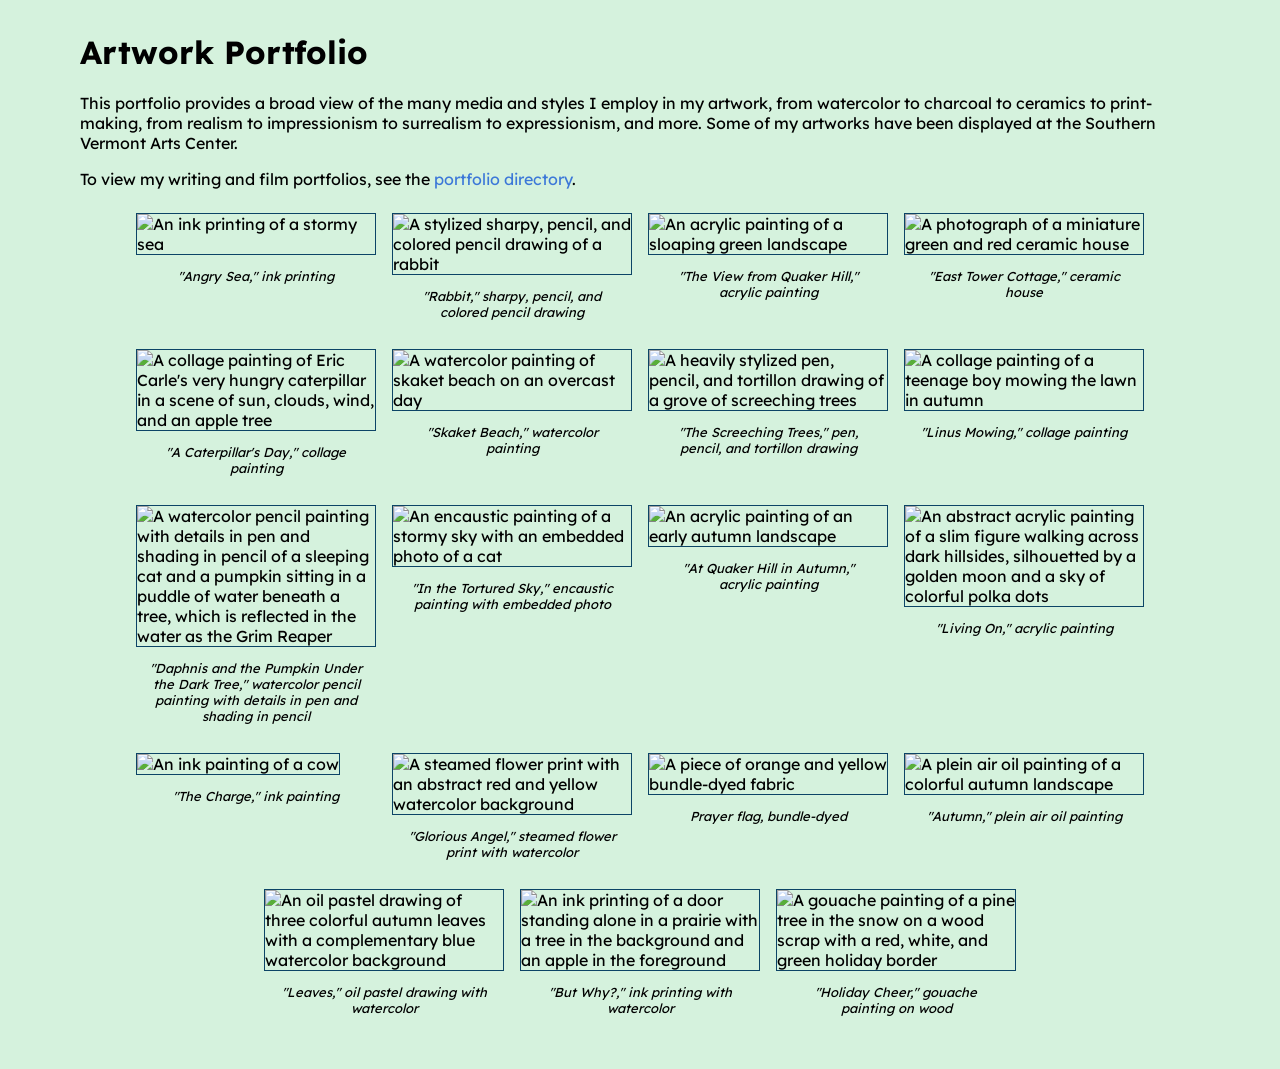
==== artwork.html @ 4b111781 "Update artwork.html" ====
<!DOCTYPE html>
<html lang="en">
	<head>
		<meta charset="utf-8">
		<title>Artwork Portfolio | Noel Tucker</title>
		<link rel="stylesheet" href="styles.css"/>
	</head>
	<body>
		<h1>Artwork Portfolio</h1>
		<p>This portfolio provides a broad view of the many media and styles I employ in my artwork, from watercolor to charcoal to ceramics to print-making, from realism to impressionism to surrealism to expressionism, and more. Some of my artworks have been displayed at the Southern Vermont Arts Center.</p>
		<p>To view my writing and film portfolios, see the <a href="/portfolio">portfolio directory</a>.</p>
		<div class="gallery">
			<div class="gallery-image">
				<img src="angry-sea.jpg" alt="An ink printing of a stormy sea">
				<div class="caption">"Angry Sea," ink printing</div>
			</div>
			<div class="gallery-image">
				<img src="rabbit.jpg" alt="A stylized sharpy, pencil, and colored pencil drawing of a rabbit">
				<div class="caption">"Rabbit," sharpy, pencil, and colored pencil drawing</div>
			</div>
			<div class="gallery-image">
				<img src="the-view-from-quaker-hill.jpg" alt="An acrylic painting of a sloaping green landscape">
				<div class="caption">"The View from Quaker Hill," acrylic painting</div>
			</div>
			<div class="gallery-image">
				<img src="east-tower-cottage.jpg" alt="A photograph of a miniature green and red ceramic house">
				<div class="caption">"East Tower Cottage," ceramic house</div>
			</div>
			<div class="gallery-image">
				<img src="a-caterpillars-day.jpg" alt="A collage painting of Eric Carle's very hungry caterpillar in a scene of sun, clouds, wind, and an apple tree">
				<div class="caption">"A Caterpillar's Day," collage painting</div>
			</div>
			<div class="gallery-image">
				<img src="skaket-beach.jpg" alt="A watercolor painting of skaket beach on an overcast day">
				<div class="caption">"Skaket Beach," watercolor painting</div>
			</div>
			<div class="gallery-image">
				<img src="the-screeching-trees.jpg" alt="A heavily stylized pen, pencil, and tortillon drawing of a grove of screeching trees">
				<div class="caption">"The Screeching Trees," pen, pencil, and tortillon drawing</div>
			</div>
			<div class="gallery-image">
				<img src="linus-mowing.jpg" alt="A collage painting of a teenage boy mowing the lawn in autumn">
				<div class="caption">"Linus Mowing," collage painting</div>
			</div>
			<div class="gallery-image">
				<img src="daphnis-and-the-pumpkin-under-the-dark-tree.jpg" alt="A watercolor pencil painting with details in pen and shading in pencil of a sleeping cat and a pumpkin sitting in a puddle of water beneath a tree, which is reflected in the water as the Grim Reaper">
				<div class="caption">"Daphnis and the Pumpkin Under the Dark Tree," watercolor pencil painting with details in pen and shading in pencil</div>
			</div>
			<div class="gallery-image">
				<img src="in-the-tortured-sky.jpg" alt="An encaustic painting of a stormy sky with an embedded photo of a cat">
				<div class="caption">"In the Tortured Sky," encaustic painting with embedded photo</div>
			</div>
			<div class="gallery-image">
				<img src="at-quaker-hill-in-autumn.jpg" alt="An acrylic painting of an early autumn landscape">
				<div class="caption">"At Quaker Hill in Autumn," acrylic painting</div>
			</div>
			<div class="gallery-image">
				<img src="living-on.jpg" alt="An abstract acrylic painting of a slim figure walking across dark hillsides, silhouetted by a golden moon and a sky of colorful polka dots">
				<div class="caption">"Living On," acrylic painting</div>
			</div>
			<div class="gallery-image">
				<img src="the-charge.jpg" alt="An ink painting of a cow">
				<div class="caption">"The Charge," ink painting</div>
			</div>
			<div class="gallery-image">
				<img src="glorious-angel.jpg" alt="A steamed flower print with an abstract red and yellow watercolor background">
				<div class="caption">"Glorious Angel," steamed flower print with watercolor</div>
			</div>
			<div class="gallery-image">
				<img src="prayer-flag.jpg" alt="A piece of orange and yellow bundle-dyed fabric">
				<div class="caption">Prayer flag, bundle-dyed</div>
			</div>
			<div class="gallery-image">
				<img src="autumn.jpg" alt="A plein air oil painting of a colorful autumn landscape">
				<div class="caption">"Autumn," plein air oil painting</div>
			</div>
			<div class="gallery-image">
				<img src="leaves.jpg" alt="An oil pastel drawing of three colorful autumn leaves with a complementary blue watercolor background">
				<div class="caption">"Leaves," oil pastel drawing with watercolor</div>
			</div>
			<div class="gallery-image">
				<img src="but-why.jpg" alt="An ink printing of a door standing alone in a prairie with a tree in the background and an apple in the foreground">
				<div class="caption">"But Why?," ink printing with watercolor</div>
			</div>
			<div class="gallery-image">
				<img src="holiday-cheer.jpg" alt="A gouache painting of a pine tree in the snow on a wood scrap with a red, white, and green holiday border">
				<div class="caption">"Holiday Cheer," gouache painting on wood</div>
			</div>
		</div>
	</body>
</html>
---- styles.css ----
@import url('https://fonts.googleapis.com/css2?family=Lexend');

body{
	background: #d5f2dd;
	font-family: 'Lexend';
	margin: 2em 5em;
}

a{
	color: #3c78d8;
	text-decoration: none;
}

.gallery{
	display: flex;
	flex-wrap: wrap;
	justify-content: center;
}

.gallery-image{
	width: 15em;
	margin: 0.5em;
}

.video iframe{
	aspect-ratio: 16 / 9;
}

.document iframe{
	aspect-ratio: 4 / 3;
}

.gallery-image img,
.video iframe,
.document iframe{
	width: 100%;
	border: 0.1em solid #0c4466;
}

.caption{
	font-size: small;
	font-style: italic;
	padding: 1em;
	text-align: center;
}
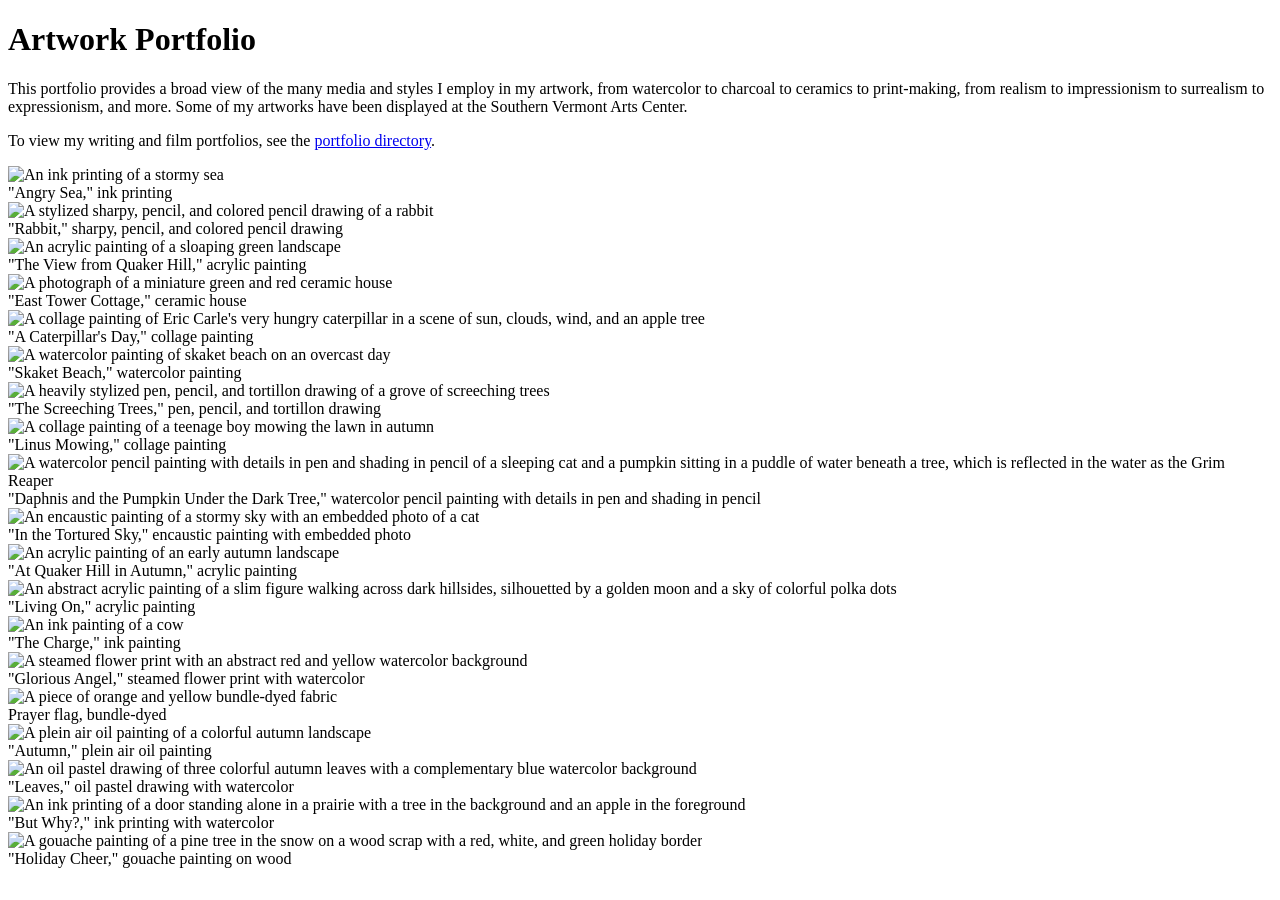
==== commit 0dcd1caf: "Update stylesheet link path in artwork.html" ====
--- a/artwork.html
+++ b/artwork.html
@@ -3,7 +3,7 @@
 	<head>
 		<meta charset="utf-8">
 		<title>Artwork Portfolio | Noel Tucker</title>
-		<link rel="stylesheet" href="styles.css"/>
+		<link rel="stylesheet" href="/portfolio/styles.css"/>
 	</head>
 	<body>
 		<h1>Artwork Portfolio</h1>
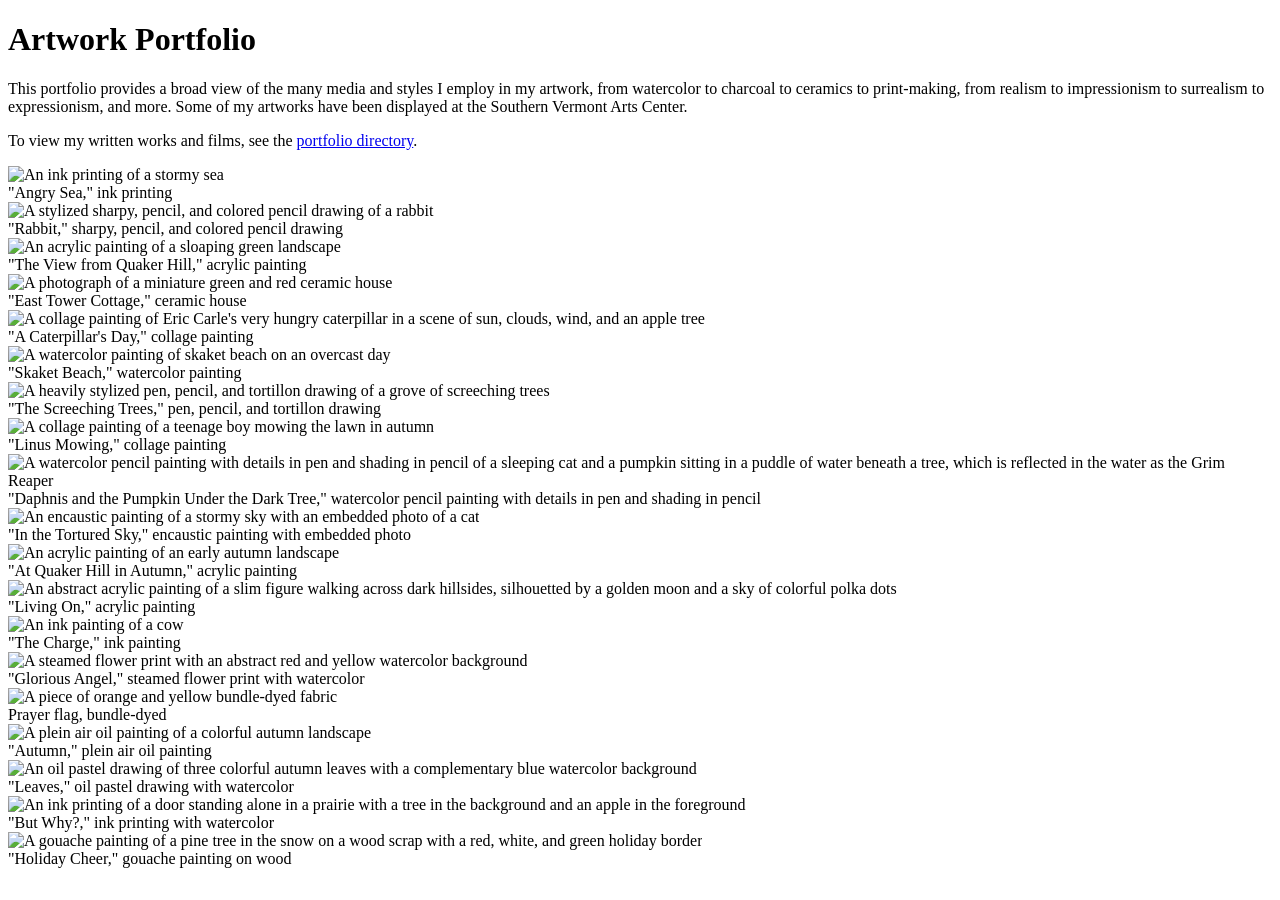
==== commit 27ef0f52: "Update text for written works and films reference" ====
--- a/artwork.html
+++ b/artwork.html
@@ -8,7 +8,7 @@
 	<body>
 		<h1>Artwork Portfolio</h1>
 		<p>This portfolio provides a broad view of the many media and styles I employ in my artwork, from watercolor to charcoal to ceramics to print-making, from realism to impressionism to surrealism to expressionism, and more. Some of my artworks have been displayed at the Southern Vermont Arts Center.</p>
-		<p>To view my writing and film portfolios, see the <a href="/portfolio">portfolio directory</a>.</p>
+		<p>To view my written works and films, see the <a href="/portfolio">portfolio directory</a>.</p>
 		<div class="gallery">
 			<div class="gallery-image">
 				<img src="angry-sea.jpg" alt="An ink printing of a stormy sea">
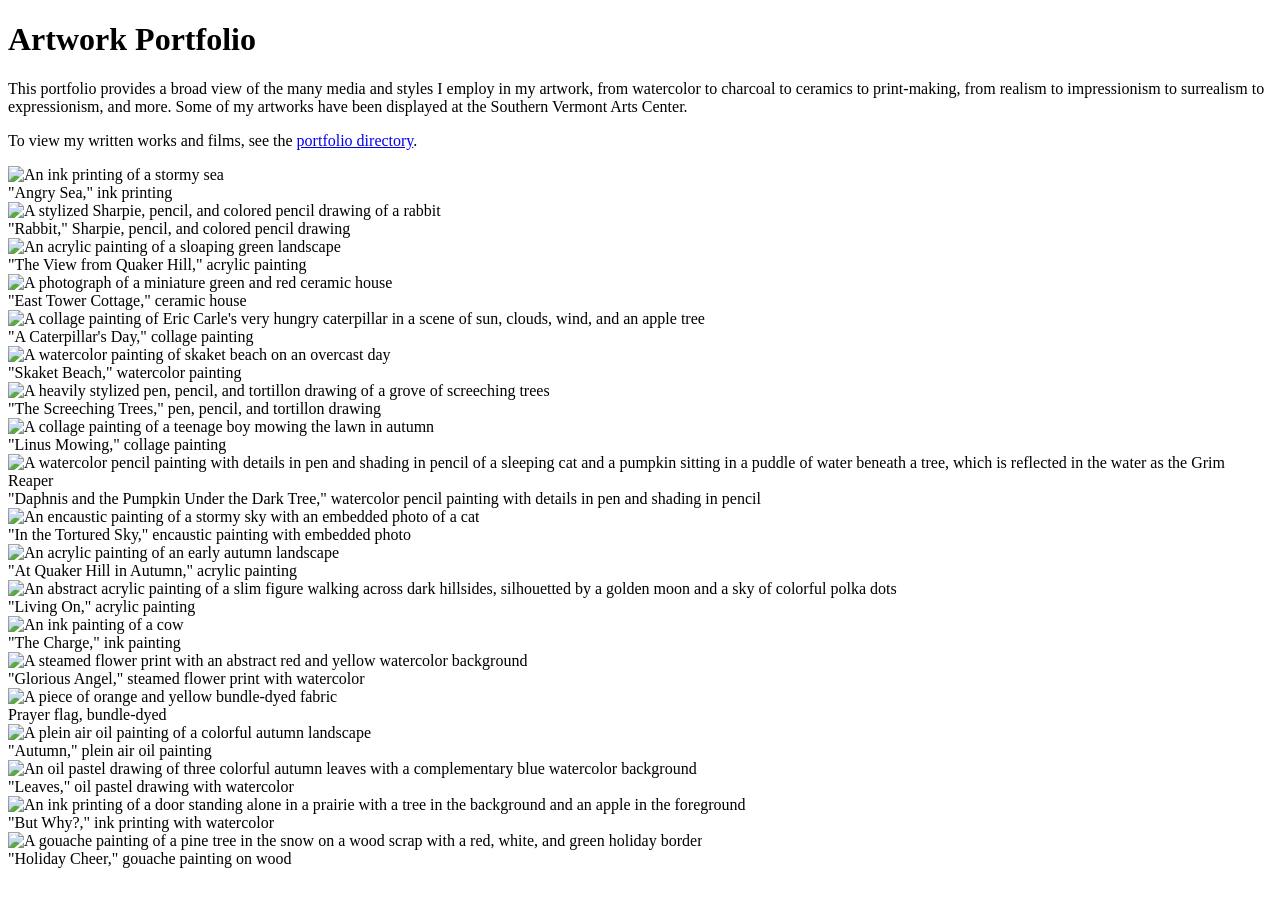
==== commit be539854: "Correct spelling of 'Sharpie' in artwork.html" ====
--- a/artwork.html
+++ b/artwork.html
@@ -15,8 +15,8 @@
 				<div class="caption">"Angry Sea," ink printing</div>
 			</div>
 			<div class="gallery-image">
-				<img src="rabbit.jpg" alt="A stylized sharpy, pencil, and colored pencil drawing of a rabbit">
-				<div class="caption">"Rabbit," sharpy, pencil, and colored pencil drawing</div>
+				<img src="rabbit.jpg" alt="A stylized Sharpie, pencil, and colored pencil drawing of a rabbit">
+				<div class="caption">"Rabbit," Sharpie, pencil, and colored pencil drawing</div>
 			</div>
 			<div class="gallery-image">
 				<img src="the-view-from-quaker-hill.jpg" alt="An acrylic painting of a sloaping green landscape">
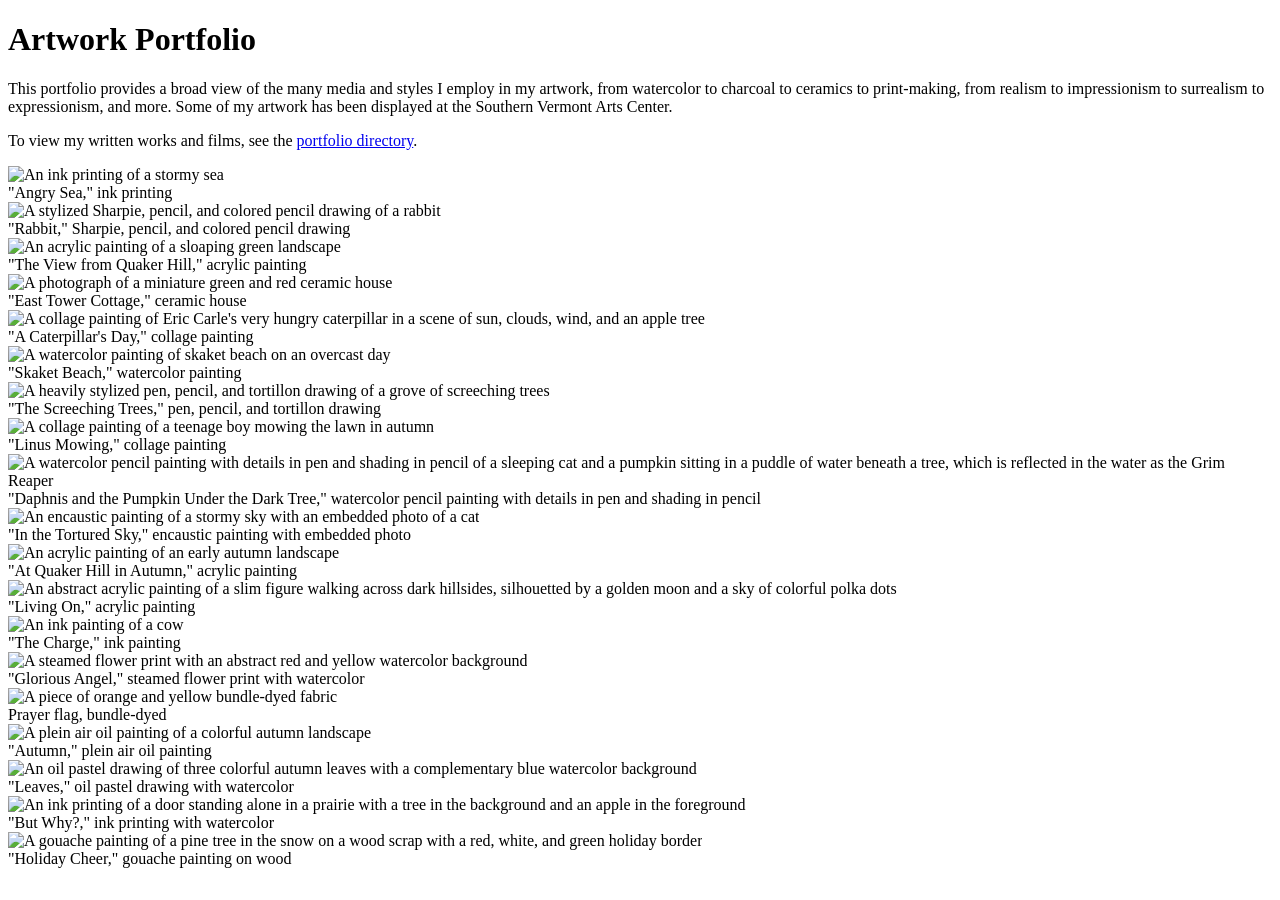
==== commit 051aac72: "Minor copyedit" ====
--- a/artwork.html
+++ b/artwork.html
@@ -3,11 +3,11 @@
 	<head>
 		<meta charset="utf-8">
 		<title>Artwork Portfolio | Noel Tucker</title>
-		<link rel="stylesheet" href="/portfolio/styles.css"/>
+		<link rel="stylesheet" href="/portfolio/styles.css">
 	</head>
 	<body>
 		<h1>Artwork Portfolio</h1>
-		<p>This portfolio provides a broad view of the many media and styles I employ in my artwork, from watercolor to charcoal to ceramics to print-making, from realism to impressionism to surrealism to expressionism, and more. Some of my artworks have been displayed at the Southern Vermont Arts Center.</p>
+		<p>This portfolio provides a broad view of the many media and styles I employ in my artwork, from watercolor to charcoal to ceramics to print-making, from realism to impressionism to surrealism to expressionism, and more. Some of my artwork has been displayed at the Southern Vermont Arts Center.</p>
 		<p>To view my written works and films, see the <a href="/portfolio">portfolio directory</a>.</p>
 		<div class="gallery">
 			<div class="gallery-image">
